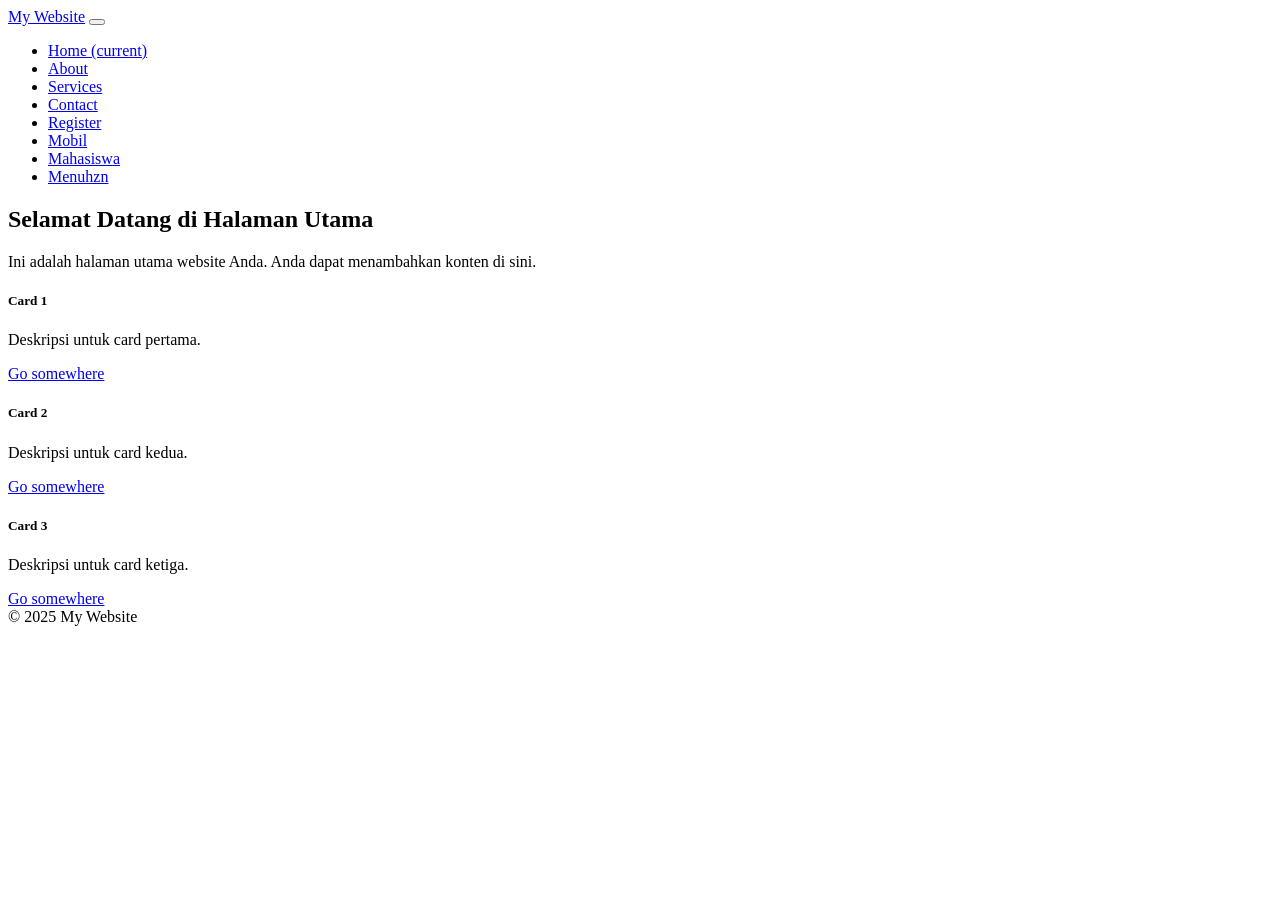
==== index.html @ 4e9b0d09 "Add files via upload" ====
<!DOCTYPE html>
<html lang="en">
<head>
    <meta charset="UTF-8">
    <meta name="viewport" content="width=device-width, initial-scale=1.0">
    <title>Halaman Menu Utama</title>
    <link rel="stylesheet" href="css/css/bootstrap.min.css">
</head>
<body>

<nav class="navbar navbar-expand-lg navbar-light bg-light">
    <a class="navbar-brand" href="#">My Website</a>
    <button class="navbar-toggler" type="button" data-toggle="collapse" data-target="#navbarNav" aria-controls="navbarNav" aria-expanded="false" aria-label="Toggle navigation">
        <span class="navbar-toggler-icon"></span>
    </button>
    <div class="collapse navbar-collapse" id="navbarNav">
        <ul class="navbar-nav">
            <li class="nav-item active">
                <a class="nav-link" href="#">Home <span class="sr-only">(current)</span></a>
            </li>
            <li class="nav-item">
                <a class="nav-link" href="#">About</a>
            </li>
            <li class="nav-item">
                <a class="nav-link" href="#">Services</a>
            </li>
            <li class="nav-item">
                <a class="nav-link" href="#">Contact</a>
            </li>
            <li class="nav-item">
                <a class="nav-link" href="register.html">Register</a>
            </li>  
            <li class="nav-item">
                <a class="nav-link" href="data_mobil.html">Mobil</a>
            </li>  
            <li class="nav-item">
                <a class="nav-link" href="input_data_mahasiswa.html">Mahasiswa</a>
            </li> 
            <li class="nav-item">
                <a class="nav-link" href="menuhzn.html">Menuhzn</a>
            </li> 
        </ul>
    </div>
</nav>

<div class="container mt-4">
    <h2>Selamat Datang di Halaman Utama</h2>
    <p>Ini adalah halaman utama website Anda. Anda dapat menambahkan konten di sini.</p>

    <div class="row mt-4">
        <div class="col-md-4">
            <div class="card">
                <div class="card-body">
                    <h5 class="card-title">Card 1</h5>
                    <p class="card-text">Deskripsi untuk card pertama.</p>
                    <a href="#" class="btn btn-primary">Go somewhere</a>
                </div>
            </div>
        </div>
        <div class="col-md-4">
            <div class="card">
                <div class="card-body">
                    <h5 class="card-title">Card 2</h5>
                    <p class="card-text">Deskripsi untuk card kedua.</p>
                    <a href="#" class="btn btn-primary">Go somewhere</a>
                </div>
            </div>
        </div>
        <div class="col-md-4">
            <div class="card">
                <div class="card-body">
                    <h5 class="card-title">Card 3</h5>
                    <p class="card-text">Deskripsi untuk card ketiga.</p>
                    <a href="#" class="btn btn-primary">Go somewhere</a>
                </div>
            </div>
        </div>
    </div>
</div>

<footer class="bg-light text-center text-lg-start mt-4">
    <div class="text-center p-3">
        © 2025 My Website
    </div>
</footer>

<script src="css/js/bootstrap.bundle.min.js"></script>
<script src="css/js/jquery.slim.min.js"></script>
<script src="css/js/popper.min.js"></script></body>
</html>
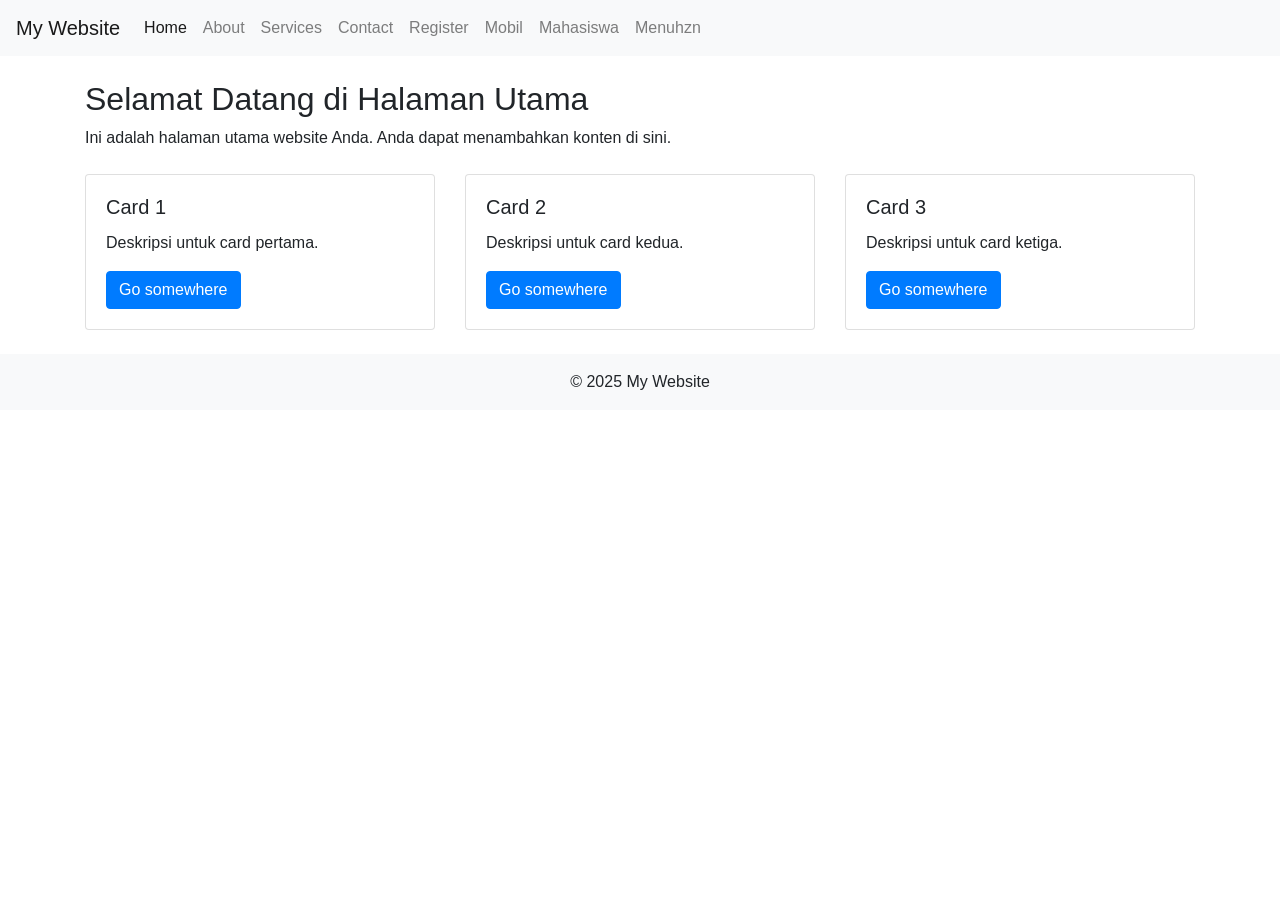
==== commit f817eb5b: "Update index.html" ====
--- a/index.html
+++ b/index.html
@@ -86,5 +86,7 @@
 
 <script src="css/js/bootstrap.bundle.min.js"></script>
 <script src="css/js/jquery.slim.min.js"></script>
-<script src="css/js/popper.min.js"></script></body>
-</html>+<script src="css/js/popper.min.js"></script>
+    <script src="https://cdn.jsdelivr.net/npm/bootstrap@5.3.0/dist/js/bootstrap.bundle.min.js"></script>
+</body>
+</html>
